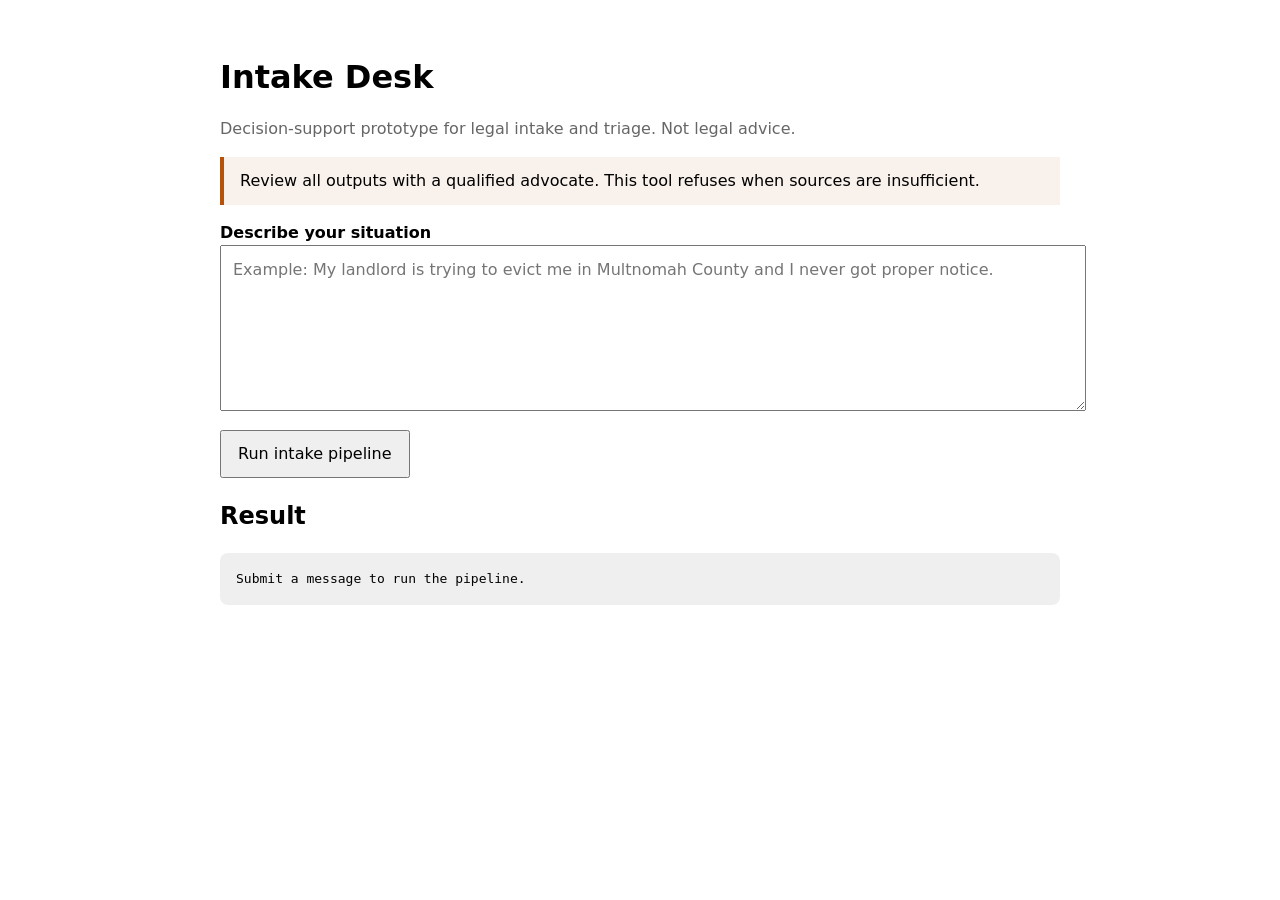
==== web/index.html @ ee99584a "Initial Intake Desk scaffold with Phase 1 RAG corpus. Add end-to-end intake pipeline, ~29-doc topic-" ====
<!doctype html>
<html lang="en">
  <head>
    <meta charset="UTF-8" />
    <meta name="viewport" content="width=device-width, initial-scale=1.0" />
    <title>Intake Desk</title>
    <style>
      :root {
        color-scheme: light dark;
        font-family: system-ui, sans-serif;
      }
      body {
        margin: 0 auto;
        max-width: 840px;
        padding: 2rem 1.25rem 4rem;
        line-height: 1.5;
      }
      h1 {
        margin-bottom: 0.25rem;
      }
      .muted {
        color: #666;
      }
      textarea {
        width: 100%;
        min-height: 140px;
        padding: 0.75rem;
        font: inherit;
      }
      button {
        margin-top: 0.75rem;
        padding: 0.6rem 1rem;
        font: inherit;
        cursor: pointer;
      }
      pre {
        white-space: pre-wrap;
        background: rgba(127, 127, 127, 0.12);
        padding: 1rem;
        border-radius: 8px;
        overflow-x: auto;
      }
      .banner {
        margin: 1rem 0;
        padding: 0.75rem 1rem;
        border-left: 4px solid #b45309;
        background: rgba(180, 83, 9, 0.08);
      }
    </style>
  </head>
  <body>
    <h1>Intake Desk</h1>
    <p class="muted">Decision-support prototype for legal intake and triage. Not legal advice.</p>
    <div class="banner">
      Review all outputs with a qualified advocate. This tool refuses when sources are insufficient.
    </div>

    <label for="message"><strong>Describe your situation</strong></label>
    <textarea
      id="message"
      placeholder="Example: My landlord is trying to evict me in Multnomah County and I never got proper notice."
    ></textarea>
    <button id="submit">Run intake pipeline</button>

    <h2>Result</h2>
    <pre id="output">Submit a message to run the pipeline.</pre>

    <script>
      const submit = document.getElementById('submit');
      const message = document.getElementById('message');
      const output = document.getElementById('output');

      submit.addEventListener('click', async () => {
        output.textContent = 'Running pipeline...';
        submit.disabled = true;
        try {
          const response = await fetch('/api/intake', {
            method: 'POST',
            headers: { 'Content-Type': 'application/json' },
            body: JSON.stringify({ message: message.value, include_draft: true }),
          });
          const data = await response.json();
          if (!response.ok) {
            throw new Error(data.detail || 'Request failed');
          }
          output.textContent = JSON.stringify(data, null, 2);
        } catch (error) {
          output.textContent = String(error);
        } finally {
          submit.disabled = false;
        }
      });
    </script>
  </body>
</html>
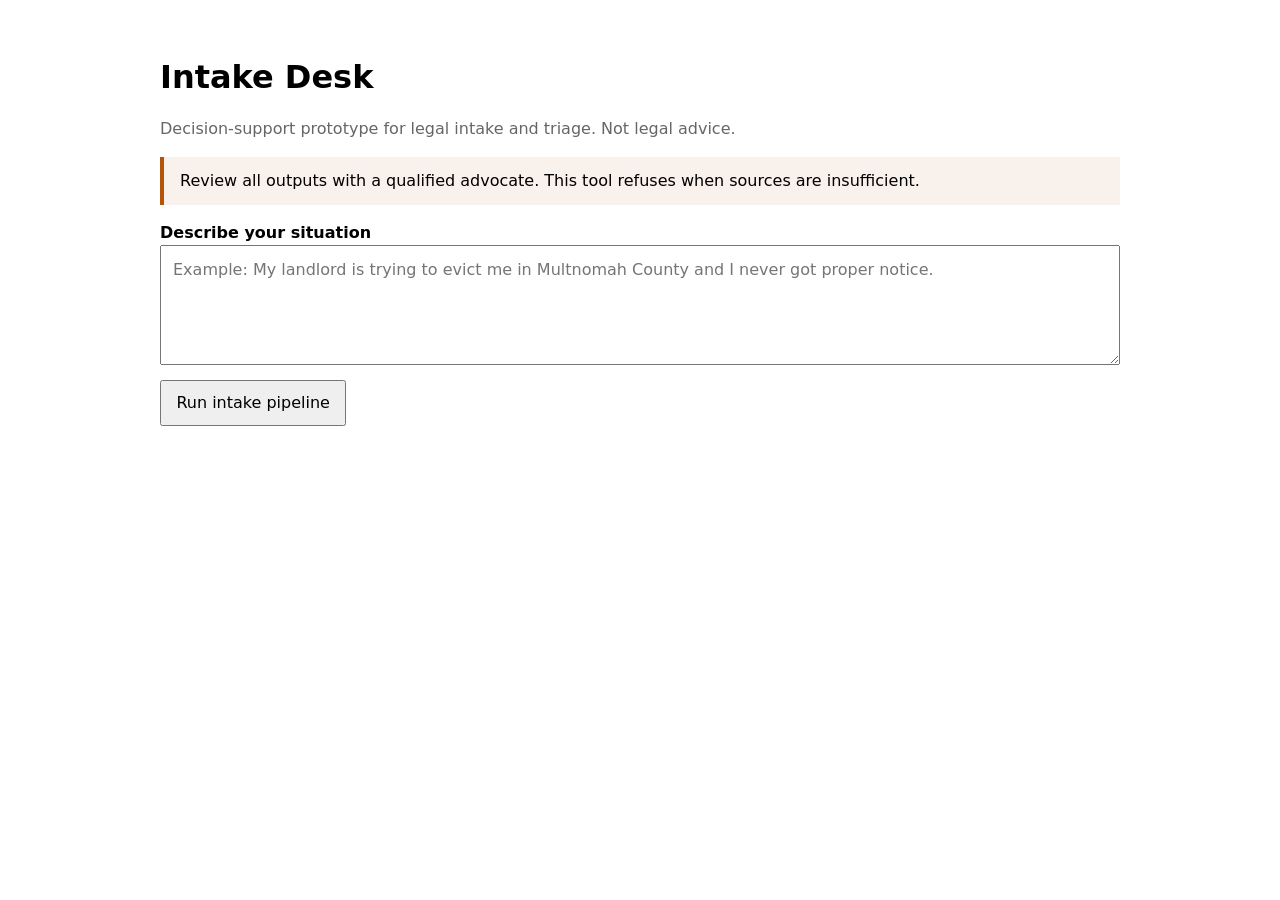
==== commit 9c095b2e: "Add advocate review UI and GitHub Actions unit-test workflow. Replace the JSON dump with structured " ====
--- a/web/index.html
+++ b/web/index.html
@@ -8,43 +8,95 @@
       :root {
         color-scheme: light dark;
         font-family: system-ui, sans-serif;
+        --border: rgba(127, 127, 127, 0.25);
+        --muted: #666;
+        --warn: #b45309;
+        --danger: #b91c1c;
+        --ok: #15803d;
       }
       body {
         margin: 0 auto;
-        max-width: 840px;
+        max-width: 960px;
         padding: 2rem 1.25rem 4rem;
         line-height: 1.5;
       }
-      h1 {
-        margin-bottom: 0.25rem;
-      }
-      .muted {
-        color: #666;
-      }
-      textarea {
+      h1 { margin-bottom: 0.25rem; }
+      h2 { margin-top: 2rem; font-size: 1.15rem; }
+      .muted { color: var(--muted); }
+      textarea, input[type="text"] {
         width: 100%;
-        min-height: 140px;
         padding: 0.75rem;
         font: inherit;
-      }
+        box-sizing: border-box;
+      }
+      textarea { min-height: 120px; }
       button {
-        margin-top: 0.75rem;
-        padding: 0.6rem 1rem;
+        margin-top: 0.5rem;
+        margin-right: 0.5rem;
+        padding: 0.55rem 0.9rem;
         font: inherit;
         cursor: pointer;
       }
-      pre {
+      .banner {
+        margin: 1rem 0;
+        padding: 0.75rem 1rem;
+        border-left: 4px solid var(--warn);
+        background: rgba(180, 83, 9, 0.08);
+      }
+      .banner.danger {
+        border-left-color: var(--danger);
+        background: rgba(185, 28, 28, 0.08);
+      }
+      .grid {
+        display: grid;
+        gap: 1rem;
+      }
+      .card {
+        border: 1px solid var(--border);
+        border-radius: 8px;
+        padding: 1rem;
+      }
+      .pill {
+        display: inline-block;
+        font-size: 0.85rem;
+        padding: 0.15rem 0.55rem;
+        border-radius: 999px;
+        border: 1px solid var(--border);
+        margin-right: 0.35rem;
+      }
+      .pill.warn { border-color: var(--warn); color: var(--warn); }
+      .pill.ok { border-color: var(--ok); color: var(--ok); }
+      .pill.bad { border-color: var(--danger); color: var(--danger); }
+      .citation {
+        display: block;
+        text-align: left;
+        width: 100%;
+        margin: 0.5rem 0;
+        padding: 0.75rem;
+        border: 1px solid var(--border);
+        border-radius: 6px;
+        background: transparent;
+        cursor: pointer;
+        font: inherit;
+      }
+      .citation:hover { background: rgba(127, 127, 127, 0.08); }
+      .section-actions { margin-top: 0.5rem; }
+      .section-status { font-size: 0.85rem; text-transform: uppercase; letter-spacing: 0.03em; }
+      #chunk-panel {
+        margin-top: 1rem;
+        padding: 1rem;
+        border: 1px dashed var(--border);
+        border-radius: 8px;
+        white-space: pre-wrap;
+      }
+      .hidden { display: none; }
+      pre.raw {
         white-space: pre-wrap;
         background: rgba(127, 127, 127, 0.12);
         padding: 1rem;
         border-radius: 8px;
         overflow-x: auto;
-      }
-      .banner {
-        margin: 1rem 0;
-        padding: 0.75rem 1rem;
-        border-left: 4px solid #b45309;
-        background: rgba(180, 83, 9, 0.08);
+        font-size: 0.85rem;
       }
     </style>
   </head>
@@ -62,17 +114,51 @@
     ></textarea>
     <button id="submit">Run intake pipeline</button>
 
-    <h2>Result</h2>
-    <pre id="output">Submit a message to run the pipeline.</pre>
+    <div id="results" class="hidden">
+      <div id="alerts"></div>
+
+      <h2>Intake record</h2>
+      <div id="intake" class="card"></div>
+
+      <h2>Classification</h2>
+      <div id="classification" class="card"></div>
+
+      <h2>Grounded answer</h2>
+      <div id="answer" class="card"></div>
+
+      <h2>Citations</h2>
+      <div id="citations" class="grid"></div>
+      <div id="chunk-panel" class="hidden"></div>
+
+      <h2>Draft outline — advocate review</h2>
+      <div id="draft-actions">
+        <button id="approve-all" type="button">Approve all pending</button>
+      </div>
+      <div id="sections" class="grid"></div>
+
+      <h2>Audit log</h2>
+      <pre id="audit" class="raw"></pre>
+
+      <h2>Session export</h2>
+      <pre id="export" class="raw"></pre>
+    </div>
+
+    <p id="status" class="muted"></p>
 
     <script>
       const submit = document.getElementById('submit');
       const message = document.getElementById('message');
-      const output = document.getElementById('output');
-
-      submit.addEventListener('click', async () => {
-        output.textContent = 'Running pipeline...';
+      const results = document.getElementById('results');
+      const statusEl = document.getElementById('status');
+      let session = null;
+
+      submit.addEventListener('click', runIntake);
+      document.getElementById('approve-all').addEventListener('click', approveAll);
+
+      async function runIntake() {
+        statusEl.textContent = 'Running pipeline...';
         submit.disabled = true;
+        results.classList.add('hidden');
         try {
           const response = await fetch('/api/intake', {
             method: 'POST',
@@ -80,16 +166,186 @@
             body: JSON.stringify({ message: message.value, include_draft: true }),
           });
           const data = await response.json();
-          if (!response.ok) {
-            throw new Error(data.detail || 'Request failed');
-          }
-          output.textContent = JSON.stringify(data, null, 2);
+          if (!response.ok) throw new Error(data.detail || 'Request failed');
+          session = data;
+          renderSession(session);
+          results.classList.remove('hidden');
+          statusEl.textContent = `Session ${session.session_id}`;
         } catch (error) {
-          output.textContent = String(error);
+          statusEl.textContent = String(error);
         } finally {
           submit.disabled = false;
         }
-      });
+      }
+
+      function renderSession(record) {
+        const p = record.pipeline;
+        renderAlerts(p);
+        renderIntake(p.intake);
+        renderClassification(p.classification);
+        renderAnswer(p);
+        renderCitations(p.citations || []);
+        renderSections(record.reviewed_sections || []);
+        document.getElementById('audit').textContent = JSON.stringify(p.audit_log, null, 2);
+        document.getElementById('export').textContent = JSON.stringify(record, null, 2);
+        document.getElementById('chunk-panel').classList.add('hidden');
+      }
+
+      function renderAlerts(p) {
+        const alerts = document.getElementById('alerts');
+        alerts.innerHTML = '';
+        if (p.refused) {
+          alerts.innerHTML = `<div class="banner danger"><strong>Refused:</strong> ${escapeHtml(p.refusal_reason || 'Insufficient sources')}</div>`;
+        } else if (p.classification.human_review_required) {
+          alerts.innerHTML = `<div class="banner"><strong>Human review required</strong> before relying on this output.</div>`;
+        }
+      }
+
+      function renderIntake(intake) {
+        document.getElementById('intake').innerHTML = `
+          <div><strong>Jurisdiction:</strong> ${escapeHtml(intake.jurisdiction || 'unknown')}</div>
+          <div><strong>Urgency:</strong> ${escapeHtml(intake.urgency)}</div>
+          <div><strong>Facts:</strong></div>
+          <ul>${(intake.facts || []).map((f) => `<li>${escapeHtml(f)}</li>`).join('') || '<li class="muted">None extracted</li>'}</ul>
+        `;
+      }
+
+      function renderClassification(c) {
+        document.getElementById('classification').innerHTML = `
+          <span class="pill">${escapeHtml(c.matter_type)}</span>
+          <span class="pill">confidence ${c.confidence.toFixed(2)}</span>
+          ${c.human_review_required ? '<span class="pill warn">human review</span>' : '<span class="pill ok">routine</span>'}
+          <p class="muted">${escapeHtml(c.rationale || '')}</p>
+        `;
+      }
+
+      function renderAnswer(p) {
+        document.getElementById('answer').innerHTML = p.answer
+          ? `<div>${linkifyCitations(p.answer)}</div>`
+          : '<p class="muted">No answer (refused or empty).</p>';
+      }
+
+      function linkifyCitations(text) {
+        return escapeHtml(text).replace(/\[([a-z0-9._:-]+)\]/gi, (_, id) =>
+          `<button type="button" class="citation inline" data-chunk="${id}">[${id}]</button>`
+        );
+      }
+
+      function renderCitations(citations) {
+        const container = document.getElementById('citations');
+        container.innerHTML = citations.length
+          ? citations.map((c) => `
+              <button type="button" class="citation" data-chunk="${escapeHtml(c.chunk_id)}">
+                <strong>${escapeHtml(c.chunk_id)}</strong> — ${escapeHtml(c.source)}
+                <div class="muted">${escapeHtml(c.quoted_span)}</div>
+              </button>
+            `).join('')
+          : '<p class="muted">No citations retrieved.</p>';
+
+        container.querySelectorAll('[data-chunk]').forEach((el) => {
+          el.addEventListener('click', () => loadChunk(el.dataset.chunk));
+        });
+        document.getElementById('answer').querySelectorAll('[data-chunk]').forEach((el) => {
+          el.addEventListener('click', () => loadChunk(el.dataset.chunk));
+        });
+      }
+
+      async function loadChunk(chunkId) {
+        const panel = document.getElementById('chunk-panel');
+        panel.classList.remove('hidden');
+        panel.textContent = 'Loading chunk...';
+        try {
+          const response = await fetch(`/api/chunks/${encodeURIComponent(chunkId)}`);
+          const data = await response.json();
+          if (!response.ok) throw new Error(data.detail || 'Chunk not found');
+          panel.innerHTML = `
+            <strong>${escapeHtml(data.chunk_id)}</strong> — ${escapeHtml(data.source)}
+            ${data.source_url ? `<div><a href="${escapeHtml(data.source_url)}" target="_blank" rel="noopener">Primary source</a></div>` : ''}
+            <pre class="raw">${escapeHtml(data.text)}</pre>
+          `;
+        } catch (error) {
+          panel.textContent = String(error);
+        }
+      }
+
+      function renderSections(sections) {
+        const container = document.getElementById('sections');
+        if (!sections.length) {
+          container.innerHTML = '<p class="muted">No draft sections (refused or draft skipped).</p>';
+          return;
+        }
+        container.innerHTML = sections.map((section) => `
+          <div class="card" data-index="${section.index}">
+            <div class="section-status pill ${statusClass(section.review_status)}">${escapeHtml(section.review_status)}</div>
+            <h3>${escapeHtml(section.title)}</h3>
+            <textarea class="section-content">${escapeHtml(section.content)}</textarea>
+            <div class="section-actions">
+              <button type="button" data-action="approve">Approve</button>
+              <button type="button" data-action="save">Save edit</button>
+              <button type="button" data-action="reject">Reject</button>
+            </div>
+          </div>
+        `).join('');
+
+        container.querySelectorAll('.card').forEach((card) => {
+          const index = Number(card.dataset.index);
+          card.querySelector('[data-action="approve"]').addEventListener('click', () =>
+            patchSection(index, { review_status: 'approved' })
+          );
+          card.querySelector('[data-action="reject"]').addEventListener('click', () =>
+            patchSection(index, { review_status: 'rejected' })
+          );
+          card.querySelector('[data-action="save"]').addEventListener('click', () => {
+            const content = card.querySelector('.section-content').value;
+            patchSection(index, { content, review_status: 'edited' });
+          });
+        });
+      }
+
+      function statusClass(status) {
+        if (status === 'approved') return 'ok';
+        if (status === 'rejected') return 'bad';
+        if (status === 'edited') return 'warn';
+        return '';
+      }
+
+      async function patchSection(index, body) {
+        if (!session) return;
+        const response = await fetch(`/api/review/${session.session_id}/sections/${index}`, {
+          method: 'PATCH',
+          headers: { 'Content-Type': 'application/json' },
+          body: JSON.stringify(body),
+        });
+        const data = await response.json();
+        if (!response.ok) {
+          statusEl.textContent = data.detail || 'Review update failed';
+          return;
+        }
+        session = data;
+        renderSession(session);
+      }
+
+      async function approveAll() {
+        if (!session) return;
+        const response = await fetch(`/api/review/${session.session_id}/approve-all`, {
+          method: 'POST',
+        });
+        const data = await response.json();
+        if (!response.ok) {
+          statusEl.textContent = data.detail || 'Approve-all failed';
+          return;
+        }
+        session = data;
+        renderSession(session);
+      }
+
+      function escapeHtml(value) {
+        return String(value)
+          .replaceAll('&', '&amp;')
+          .replaceAll('<', '&lt;')
+          .replaceAll('>', '&gt;')
+          .replaceAll('"', '&quot;');
+      }
     </script>
   </body>
 </html>
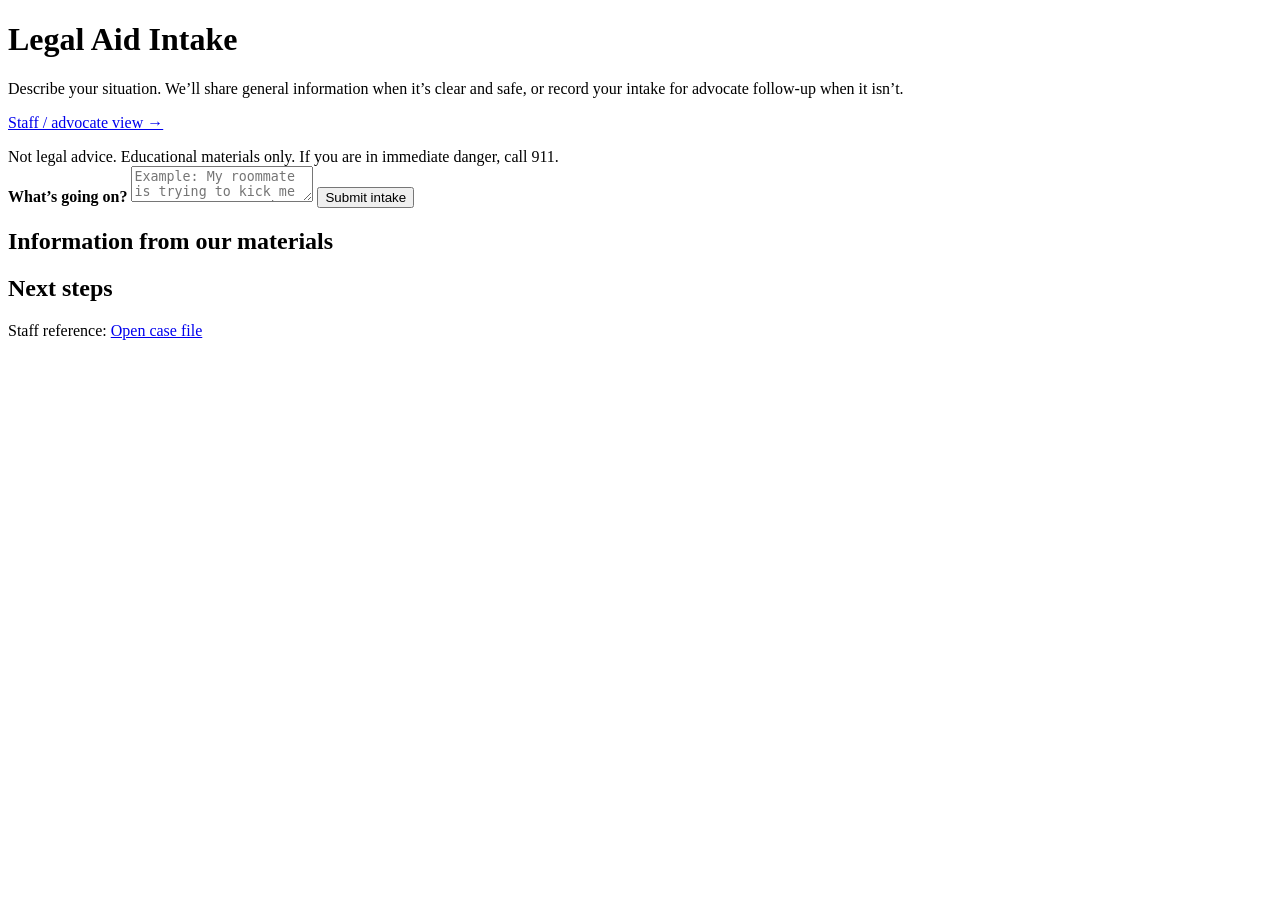
==== commit 5dee94e1: "Split client intake and advocate desk into separate UI flows. Clients see triage outcomes and next s" ====
--- a/web/index.html
+++ b/web/index.html
@@ -3,349 +3,50 @@
   <head>
     <meta charset="UTF-8" />
     <meta name="viewport" content="width=device-width, initial-scale=1.0" />
-    <title>Intake Desk</title>
-    <style>
-      :root {
-        color-scheme: light dark;
-        font-family: system-ui, sans-serif;
-        --border: rgba(127, 127, 127, 0.25);
-        --muted: #666;
-        --warn: #b45309;
-        --danger: #b91c1c;
-        --ok: #15803d;
-      }
-      body {
-        margin: 0 auto;
-        max-width: 960px;
-        padding: 2rem 1.25rem 4rem;
-        line-height: 1.5;
-      }
-      h1 { margin-bottom: 0.25rem; }
-      h2 { margin-top: 2rem; font-size: 1.15rem; }
-      .muted { color: var(--muted); }
-      textarea, input[type="text"] {
-        width: 100%;
-        padding: 0.75rem;
-        font: inherit;
-        box-sizing: border-box;
-      }
-      textarea { min-height: 120px; }
-      button {
-        margin-top: 0.5rem;
-        margin-right: 0.5rem;
-        padding: 0.55rem 0.9rem;
-        font: inherit;
-        cursor: pointer;
-      }
-      .banner {
-        margin: 1rem 0;
-        padding: 0.75rem 1rem;
-        border-left: 4px solid var(--warn);
-        background: rgba(180, 83, 9, 0.08);
-      }
-      .banner.danger {
-        border-left-color: var(--danger);
-        background: rgba(185, 28, 28, 0.08);
-      }
-      .grid {
-        display: grid;
-        gap: 1rem;
-      }
-      .card {
-        border: 1px solid var(--border);
-        border-radius: 8px;
-        padding: 1rem;
-      }
-      .pill {
-        display: inline-block;
-        font-size: 0.85rem;
-        padding: 0.15rem 0.55rem;
-        border-radius: 999px;
-        border: 1px solid var(--border);
-        margin-right: 0.35rem;
-      }
-      .pill.warn { border-color: var(--warn); color: var(--warn); }
-      .pill.ok { border-color: var(--ok); color: var(--ok); }
-      .pill.bad { border-color: var(--danger); color: var(--danger); }
-      .citation {
-        display: block;
-        text-align: left;
-        width: 100%;
-        margin: 0.5rem 0;
-        padding: 0.75rem;
-        border: 1px solid var(--border);
-        border-radius: 6px;
-        background: transparent;
-        cursor: pointer;
-        font: inherit;
-      }
-      .citation:hover { background: rgba(127, 127, 127, 0.08); }
-      .section-actions { margin-top: 0.5rem; }
-      .section-status { font-size: 0.85rem; text-transform: uppercase; letter-spacing: 0.03em; }
-      #chunk-panel {
-        margin-top: 1rem;
-        padding: 1rem;
-        border: 1px dashed var(--border);
-        border-radius: 8px;
-        white-space: pre-wrap;
-      }
-      .hidden { display: none; }
-      pre.raw {
-        white-space: pre-wrap;
-        background: rgba(127, 127, 127, 0.12);
-        padding: 1rem;
-        border-radius: 8px;
-        overflow-x: auto;
-        font-size: 0.85rem;
-      }
-    </style>
+    <title>Intake Desk — Client Intake</title>
+    <link rel="stylesheet" href="/static/styles.css" />
   </head>
   <body>
-    <h1>Intake Desk</h1>
-    <p class="muted">Decision-support prototype for legal intake and triage. Not legal advice.</p>
+    <header>
+      <h1>Legal Aid Intake</h1>
+      <p class="muted">
+        Describe your situation. We’ll share general information when it’s clear and safe, or
+        record your intake for advocate follow-up when it isn’t.
+      </p>
+      <p class="muted"><a href="/advocate">Staff / advocate view →</a></p>
+    </header>
+
     <div class="banner">
-      Review all outputs with a qualified advocate. This tool refuses when sources are insufficient.
+      Not legal advice. Educational materials only. If you are in immediate danger, call 911.
     </div>
 
-    <label for="message"><strong>Describe your situation</strong></label>
+    <label for="message"><strong>What’s going on?</strong></label>
     <textarea
       id="message"
-      placeholder="Example: My landlord is trying to evict me in Multnomah County and I never got proper notice."
+      placeholder="Example: My roommate is trying to kick me out. I'm not on the lease but I've lived here 6 months."
     ></textarea>
-    <button id="submit">Run intake pipeline</button>
+    <button id="submit">Submit intake</button>
 
     <div id="results" class="hidden">
-      <div id="alerts"></div>
+      <div id="outcome-banner" class="banner"></div>
+      <h2 id="headline"></h2>
+      <p id="message-out"></p>
 
-      <h2>Intake record</h2>
-      <div id="intake" class="card"></div>
+      <div id="self-help" class="hidden">
+        <h2>Information from our materials</h2>
+        <div id="answer" class="card"></div>
+      </div>
 
-      <h2>Classification</h2>
-      <div id="classification" class="card"></div>
+      <h2>Next steps</h2>
+      <ul id="next-steps"></ul>
 
-      <h2>Grounded answer</h2>
-      <div id="answer" class="card"></div>
-
-      <h2>Citations</h2>
-      <div id="citations" class="grid"></div>
-      <div id="chunk-panel" class="hidden"></div>
-
-      <h2>Draft outline — advocate review</h2>
-      <div id="draft-actions">
-        <button id="approve-all" type="button">Approve all pending</button>
-      </div>
-      <div id="sections" class="grid"></div>
-
-      <h2>Audit log</h2>
-      <pre id="audit" class="raw"></pre>
-
-      <h2>Session export</h2>
-      <pre id="export" class="raw"></pre>
+      <p id="staff-link" class="muted hidden">
+        Staff reference:
+        <a id="advocate-link" href="#">Open case file</a>
+      </p>
     </div>
 
     <p id="status" class="muted"></p>
-
-    <script>
-      const submit = document.getElementById('submit');
-      const message = document.getElementById('message');
-      const results = document.getElementById('results');
-      const statusEl = document.getElementById('status');
-      let session = null;
-
-      submit.addEventListener('click', runIntake);
-      document.getElementById('approve-all').addEventListener('click', approveAll);
-
-      async function runIntake() {
-        statusEl.textContent = 'Running pipeline...';
-        submit.disabled = true;
-        results.classList.add('hidden');
-        try {
-          const response = await fetch('/api/intake', {
-            method: 'POST',
-            headers: { 'Content-Type': 'application/json' },
-            body: JSON.stringify({ message: message.value, include_draft: true }),
-          });
-          const data = await response.json();
-          if (!response.ok) throw new Error(data.detail || 'Request failed');
-          session = data;
-          renderSession(session);
-          results.classList.remove('hidden');
-          statusEl.textContent = `Session ${session.session_id}`;
-        } catch (error) {
-          statusEl.textContent = String(error);
-        } finally {
-          submit.disabled = false;
-        }
-      }
-
-      function renderSession(record) {
-        const p = record.pipeline;
-        renderAlerts(p);
-        renderIntake(p.intake);
-        renderClassification(p.classification);
-        renderAnswer(p);
-        renderCitations(p.citations || []);
-        renderSections(record.reviewed_sections || []);
-        document.getElementById('audit').textContent = JSON.stringify(p.audit_log, null, 2);
-        document.getElementById('export').textContent = JSON.stringify(record, null, 2);
-        document.getElementById('chunk-panel').classList.add('hidden');
-      }
-
-      function renderAlerts(p) {
-        const alerts = document.getElementById('alerts');
-        alerts.innerHTML = '';
-        if (p.refused) {
-          alerts.innerHTML = `<div class="banner danger"><strong>Refused:</strong> ${escapeHtml(p.refusal_reason || 'Insufficient sources')}</div>`;
-        } else if (p.classification.human_review_required) {
-          alerts.innerHTML = `<div class="banner"><strong>Human review required</strong> before relying on this output.</div>`;
-        }
-      }
-
-      function renderIntake(intake) {
-        document.getElementById('intake').innerHTML = `
-          <div><strong>Jurisdiction:</strong> ${escapeHtml(intake.jurisdiction || 'unknown')}</div>
-          <div><strong>Urgency:</strong> ${escapeHtml(intake.urgency)}</div>
-          <div><strong>Facts:</strong></div>
-          <ul>${(intake.facts || []).map((f) => `<li>${escapeHtml(f)}</li>`).join('') || '<li class="muted">None extracted</li>'}</ul>
-        `;
-      }
-
-      function renderClassification(c) {
-        document.getElementById('classification').innerHTML = `
-          <span class="pill">${escapeHtml(c.matter_type)}</span>
-          <span class="pill">confidence ${c.confidence.toFixed(2)}</span>
-          ${c.human_review_required ? '<span class="pill warn">human review</span>' : '<span class="pill ok">routine</span>'}
-          <p class="muted">${escapeHtml(c.rationale || '')}</p>
-        `;
-      }
-
-      function renderAnswer(p) {
-        document.getElementById('answer').innerHTML = p.answer
-          ? `<div>${linkifyCitations(p.answer)}</div>`
-          : '<p class="muted">No answer (refused or empty).</p>';
-      }
-
-      function linkifyCitations(text) {
-        return escapeHtml(text).replace(/\[([a-z0-9._:-]+)\]/gi, (_, id) =>
-          `<button type="button" class="citation inline" data-chunk="${id}">[${id}]</button>`
-        );
-      }
-
-      function renderCitations(citations) {
-        const container = document.getElementById('citations');
-        container.innerHTML = citations.length
-          ? citations.map((c) => `
-              <button type="button" class="citation" data-chunk="${escapeHtml(c.chunk_id)}">
-                <strong>${escapeHtml(c.chunk_id)}</strong> — ${escapeHtml(c.source)}
-                <div class="muted">${escapeHtml(c.quoted_span)}</div>
-              </button>
-            `).join('')
-          : '<p class="muted">No citations retrieved.</p>';
-
-        container.querySelectorAll('[data-chunk]').forEach((el) => {
-          el.addEventListener('click', () => loadChunk(el.dataset.chunk));
-        });
-        document.getElementById('answer').querySelectorAll('[data-chunk]').forEach((el) => {
-          el.addEventListener('click', () => loadChunk(el.dataset.chunk));
-        });
-      }
-
-      async function loadChunk(chunkId) {
-        const panel = document.getElementById('chunk-panel');
-        panel.classList.remove('hidden');
-        panel.textContent = 'Loading chunk...';
-        try {
-          const response = await fetch(`/api/chunks/${encodeURIComponent(chunkId)}`);
-          const data = await response.json();
-          if (!response.ok) throw new Error(data.detail || 'Chunk not found');
-          panel.innerHTML = `
-            <strong>${escapeHtml(data.chunk_id)}</strong> — ${escapeHtml(data.source)}
-            ${data.source_url ? `<div><a href="${escapeHtml(data.source_url)}" target="_blank" rel="noopener">Primary source</a></div>` : ''}
-            <pre class="raw">${escapeHtml(data.text)}</pre>
-          `;
-        } catch (error) {
-          panel.textContent = String(error);
-        }
-      }
-
-      function renderSections(sections) {
-        const container = document.getElementById('sections');
-        if (!sections.length) {
-          container.innerHTML = '<p class="muted">No draft sections (refused or draft skipped).</p>';
-          return;
-        }
-        container.innerHTML = sections.map((section) => `
-          <div class="card" data-index="${section.index}">
-            <div class="section-status pill ${statusClass(section.review_status)}">${escapeHtml(section.review_status)}</div>
-            <h3>${escapeHtml(section.title)}</h3>
-            <textarea class="section-content">${escapeHtml(section.content)}</textarea>
-            <div class="section-actions">
-              <button type="button" data-action="approve">Approve</button>
-              <button type="button" data-action="save">Save edit</button>
-              <button type="button" data-action="reject">Reject</button>
-            </div>
-          </div>
-        `).join('');
-
-        container.querySelectorAll('.card').forEach((card) => {
-          const index = Number(card.dataset.index);
-          card.querySelector('[data-action="approve"]').addEventListener('click', () =>
-            patchSection(index, { review_status: 'approved' })
-          );
-          card.querySelector('[data-action="reject"]').addEventListener('click', () =>
-            patchSection(index, { review_status: 'rejected' })
-          );
-          card.querySelector('[data-action="save"]').addEventListener('click', () => {
-            const content = card.querySelector('.section-content').value;
-            patchSection(index, { content, review_status: 'edited' });
-          });
-        });
-      }
-
-      function statusClass(status) {
-        if (status === 'approved') return 'ok';
-        if (status === 'rejected') return 'bad';
-        if (status === 'edited') return 'warn';
-        return '';
-      }
-
-      async function patchSection(index, body) {
-        if (!session) return;
-        const response = await fetch(`/api/review/${session.session_id}/sections/${index}`, {
-          method: 'PATCH',
-          headers: { 'Content-Type': 'application/json' },
-          body: JSON.stringify(body),
-        });
-        const data = await response.json();
-        if (!response.ok) {
-          statusEl.textContent = data.detail || 'Review update failed';
-          return;
-        }
-        session = data;
-        renderSession(session);
-      }
-
-      async function approveAll() {
-        if (!session) return;
-        const response = await fetch(`/api/review/${session.session_id}/approve-all`, {
-          method: 'POST',
-        });
-        const data = await response.json();
-        if (!response.ok) {
-          statusEl.textContent = data.detail || 'Approve-all failed';
-          return;
-        }
-        session = data;
-        renderSession(session);
-      }
-
-      function escapeHtml(value) {
-        return String(value)
-          .replaceAll('&', '&amp;')
-          .replaceAll('<', '&lt;')
-          .replaceAll('>', '&gt;')
-          .replaceAll('"', '&quot;');
-      }
-    </script>
+    <script src="/static/client.js"></script>
   </body>
 </html>
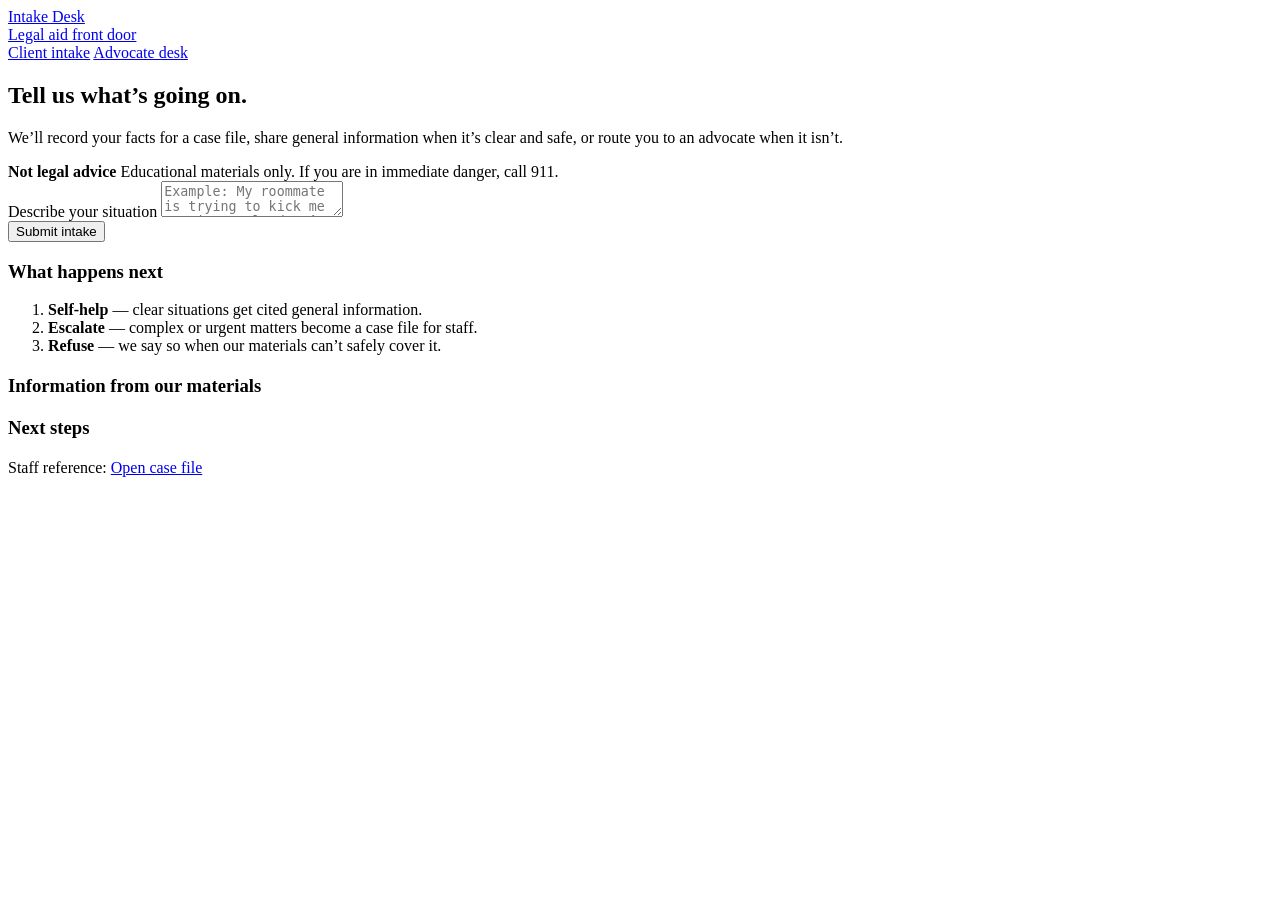
==== commit e0609f8f: "Redesign client and advocate UI for legal-aid intake workflows. Add civic typography and layout, sti" ====
--- a/web/index.html
+++ b/web/index.html
@@ -3,50 +3,91 @@
   <head>
     <meta charset="UTF-8" />
     <meta name="viewport" content="width=device-width, initial-scale=1.0" />
-    <title>Intake Desk — Client Intake</title>
+    <title>Intake Desk — Legal Aid Intake</title>
+    <link rel="preconnect" href="https://fonts.googleapis.com" />
+    <link rel="preconnect" href="https://fonts.gstatic.com" crossorigin />
+    <link
+      href="https://fonts.googleapis.com/css2?family=Fraunces:opsz,wght@9..144,500;9..144,600&family=Source+Sans+3:wght@400;600;700&display=swap"
+      rel="stylesheet"
+    />
     <link rel="stylesheet" href="/static/styles.css" />
   </head>
   <body>
-    <header>
-      <h1>Legal Aid Intake</h1>
-      <p class="muted">
-        Describe your situation. We’ll share general information when it’s clear and safe, or
-        record your intake for advocate follow-up when it isn’t.
-      </p>
-      <p class="muted"><a href="/advocate">Staff / advocate view →</a></p>
-    </header>
-
-    <div class="banner">
-      Not legal advice. Educational materials only. If you are in immediate danger, call 911.
-    </div>
-
-    <label for="message"><strong>What’s going on?</strong></label>
-    <textarea
-      id="message"
-      placeholder="Example: My roommate is trying to kick me out. I'm not on the lease but I've lived here 6 months."
-    ></textarea>
-    <button id="submit">Submit intake</button>
-
-    <div id="results" class="hidden">
-      <div id="outcome-banner" class="banner"></div>
-      <h2 id="headline"></h2>
-      <p id="message-out"></p>
-
-      <div id="self-help" class="hidden">
-        <h2>Information from our materials</h2>
-        <div id="answer" class="card"></div>
+    <div class="shell">
+      <div class="topbar">
+        <a class="brand" href="/">
+          <div class="brand-mark">Intake <span>Desk</span></div>
+          <div class="brand-sub">Legal aid front door</div>
+        </a>
+        <nav class="nav-links">
+          <a class="active" href="/">Client intake</a>
+          <a href="/advocate">Advocate desk</a>
+        </nav>
       </div>
 
-      <h2>Next steps</h2>
-      <ul id="next-steps"></ul>
+      <section class="hero">
+        <h1>Tell us what’s going on.</h1>
+        <p>
+          We’ll record your facts for a case file, share general information when it’s clear and
+          safe, or route you to an advocate when it isn’t.
+        </p>
+      </section>
 
-      <p id="staff-link" class="muted hidden">
-        Staff reference:
-        <a id="advocate-link" href="#">Open case file</a>
-      </p>
+      <div class="banner warn">
+        <strong>Not legal advice</strong>
+        Educational materials only. If you are in immediate danger, call 911.
+      </div>
+
+      <div class="intake-compose">
+        <div class="panel">
+          <label for="message">Describe your situation</label>
+          <textarea
+            id="message"
+            placeholder="Example: My roommate is trying to kick me out in Portland. I’m not on the lease but I’ve lived there six months."
+          ></textarea>
+          <div class="btn-row">
+            <button id="submit" class="btn-primary" type="button">Submit intake</button>
+          </div>
+        </div>
+
+        <aside class="aside-card">
+          <h3>What happens next</h3>
+          <ol>
+            <li><strong>Self-help</strong> — clear situations get cited general information.</li>
+            <li><strong>Escalate</strong> — complex or urgent matters become a case file for staff.</li>
+            <li><strong>Refuse</strong> — we say so when our materials can’t safely cover it.</li>
+          </ol>
+        </aside>
+      </div>
+
+      <div id="results" class="hidden" style="margin-top: 1rem">
+        <div id="outcome-banner" class="banner"></div>
+        <div class="panel">
+          <div class="outcome-head">
+            <span id="outcome-pill" class="pill"></span>
+          </div>
+          <h2 id="headline"></h2>
+          <p id="message-out" class="muted"></p>
+
+          <div id="self-help" class="hidden" style="margin-top: 1rem">
+            <h3 style="font-family: var(--font-display); margin: 0 0 0.5rem">
+              Information from our materials
+            </h3>
+            <div id="answer" class="answer-body panel" style="box-shadow: none; background: var(--surface)"></div>
+          </div>
+
+          <h3 style="font-family: var(--font-display); margin: 1.25rem 0 0.4rem">Next steps</h3>
+          <ul id="next-steps" class="next-steps"></ul>
+
+          <p id="staff-link" class="muted hidden" style="margin-top: 1.25rem">
+            Staff reference:
+            <a id="advocate-link" href="#">Open case file</a>
+          </p>
+        </div>
+      </div>
+
+      <p id="status" class="status-line"></p>
     </div>
-
-    <p id="status" class="muted"></p>
     <script src="/static/client.js"></script>
   </body>
 </html>
